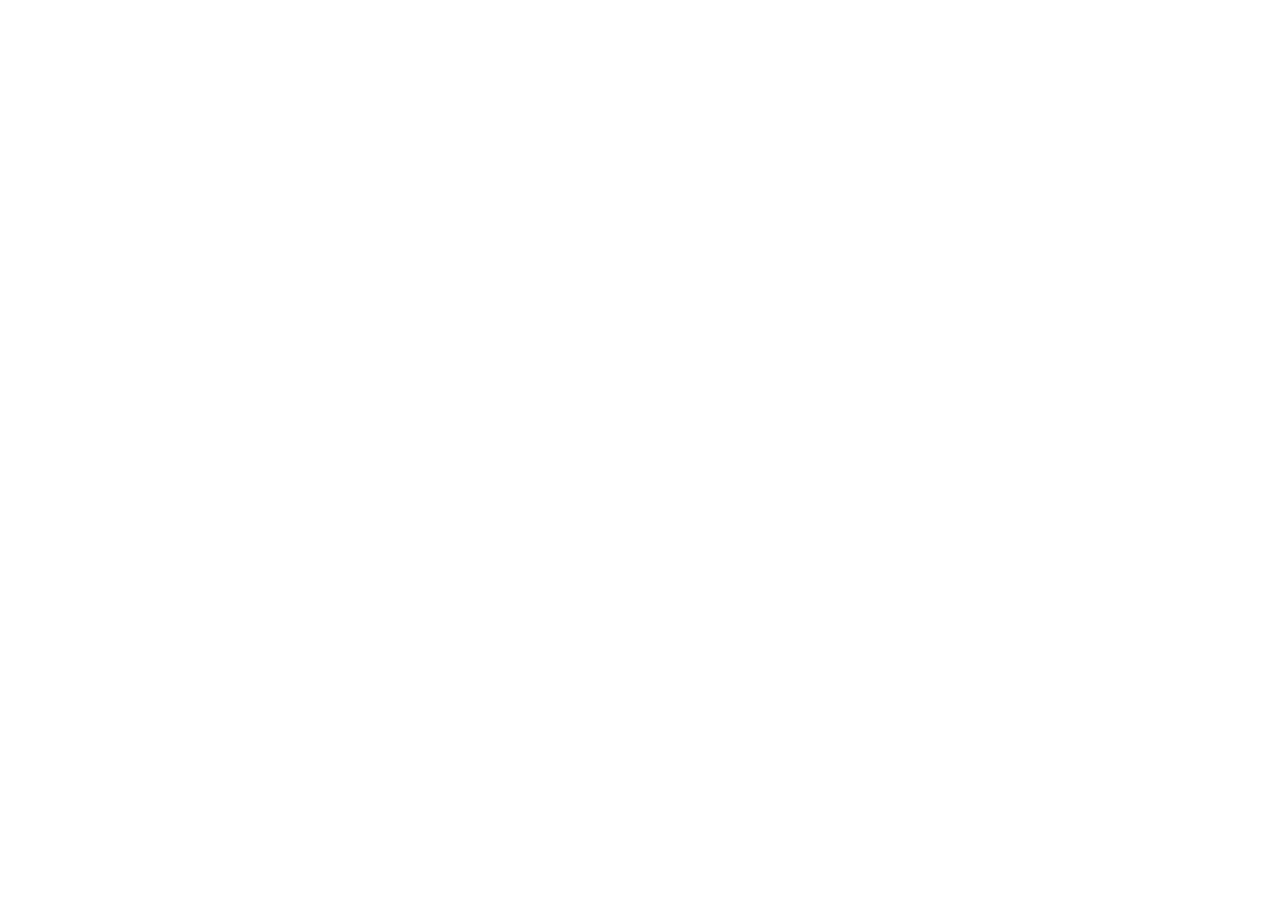
==== index.html @ 5f5573fb "Initial commit" ====
<!DOCTYPE html>
<html>
<head lang="en">
	<meta charset="UTF-8">
	<title>Sagra Website</title>
	<meta name="viewport" content="width=device-width, initial-scale=1.0"/>
	<link rel="stylesheet" href="assets/vendors/bootstrap/dist/css/bootstrap.min.css"/>
	<link rel="stylesheet" href="assets/vendors/font-awesome/css/font-awesome.css"/>

	<link rel="stylesheet" href="assets/css/app.css"/>

</head>
<body ng-app="sagra">

<section ui-view></section>

<script src="assets/vendors/angular/angular.min.js"></script>
<script src="assets/vendors/angular-sanitize/angular-sanitize.min.js"></script>
<script src="assets/vendors/angular-animate/angular-animate.min.js"></script>
<script src="assets/vendors/angular-ui-router/release/angular-ui-router.min.js"></script>
<script src="assets/vendors/angular-ui-bootstrap-bower/ui-bootstrap-tpls.min.js"></script>

<script src="assets/js/app.js"></script>
<script src="assets/js/controllers.js"></script>
<script src="assets/js/services.js"></script>
<script src="assets/js/other.js"></script>

</body>
</html>
---- assets/css/app.css ----
.container {
    min-height: 100%;
}

footer {
    background-color: #f2f2f2;
    padding: 20px;
}

.fa-chevron-left {
	color: darkgray;
	cursor: pointer;
}
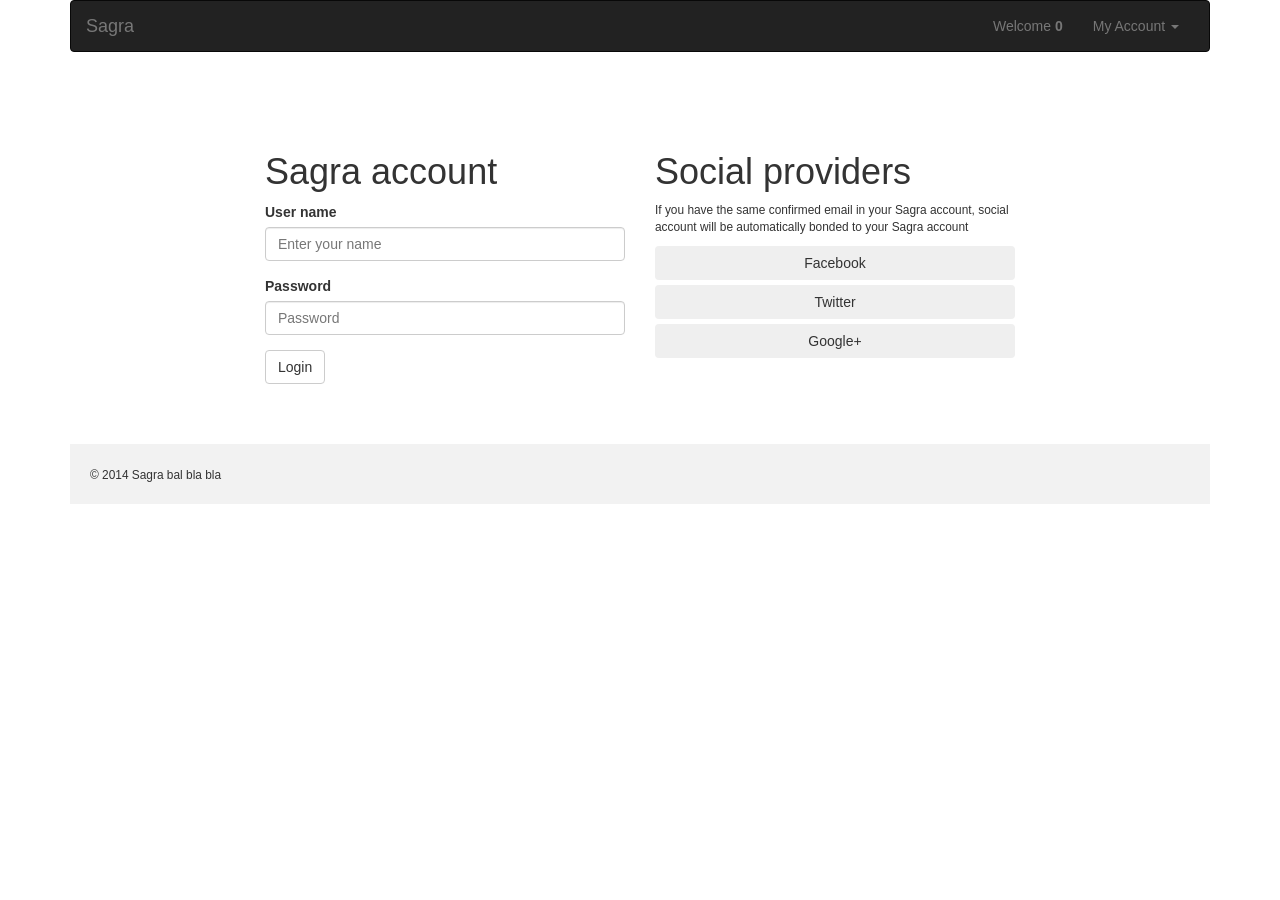
==== commit e52092b0: "Beautification" ====
(no text change in the page or its own stylesheets)
